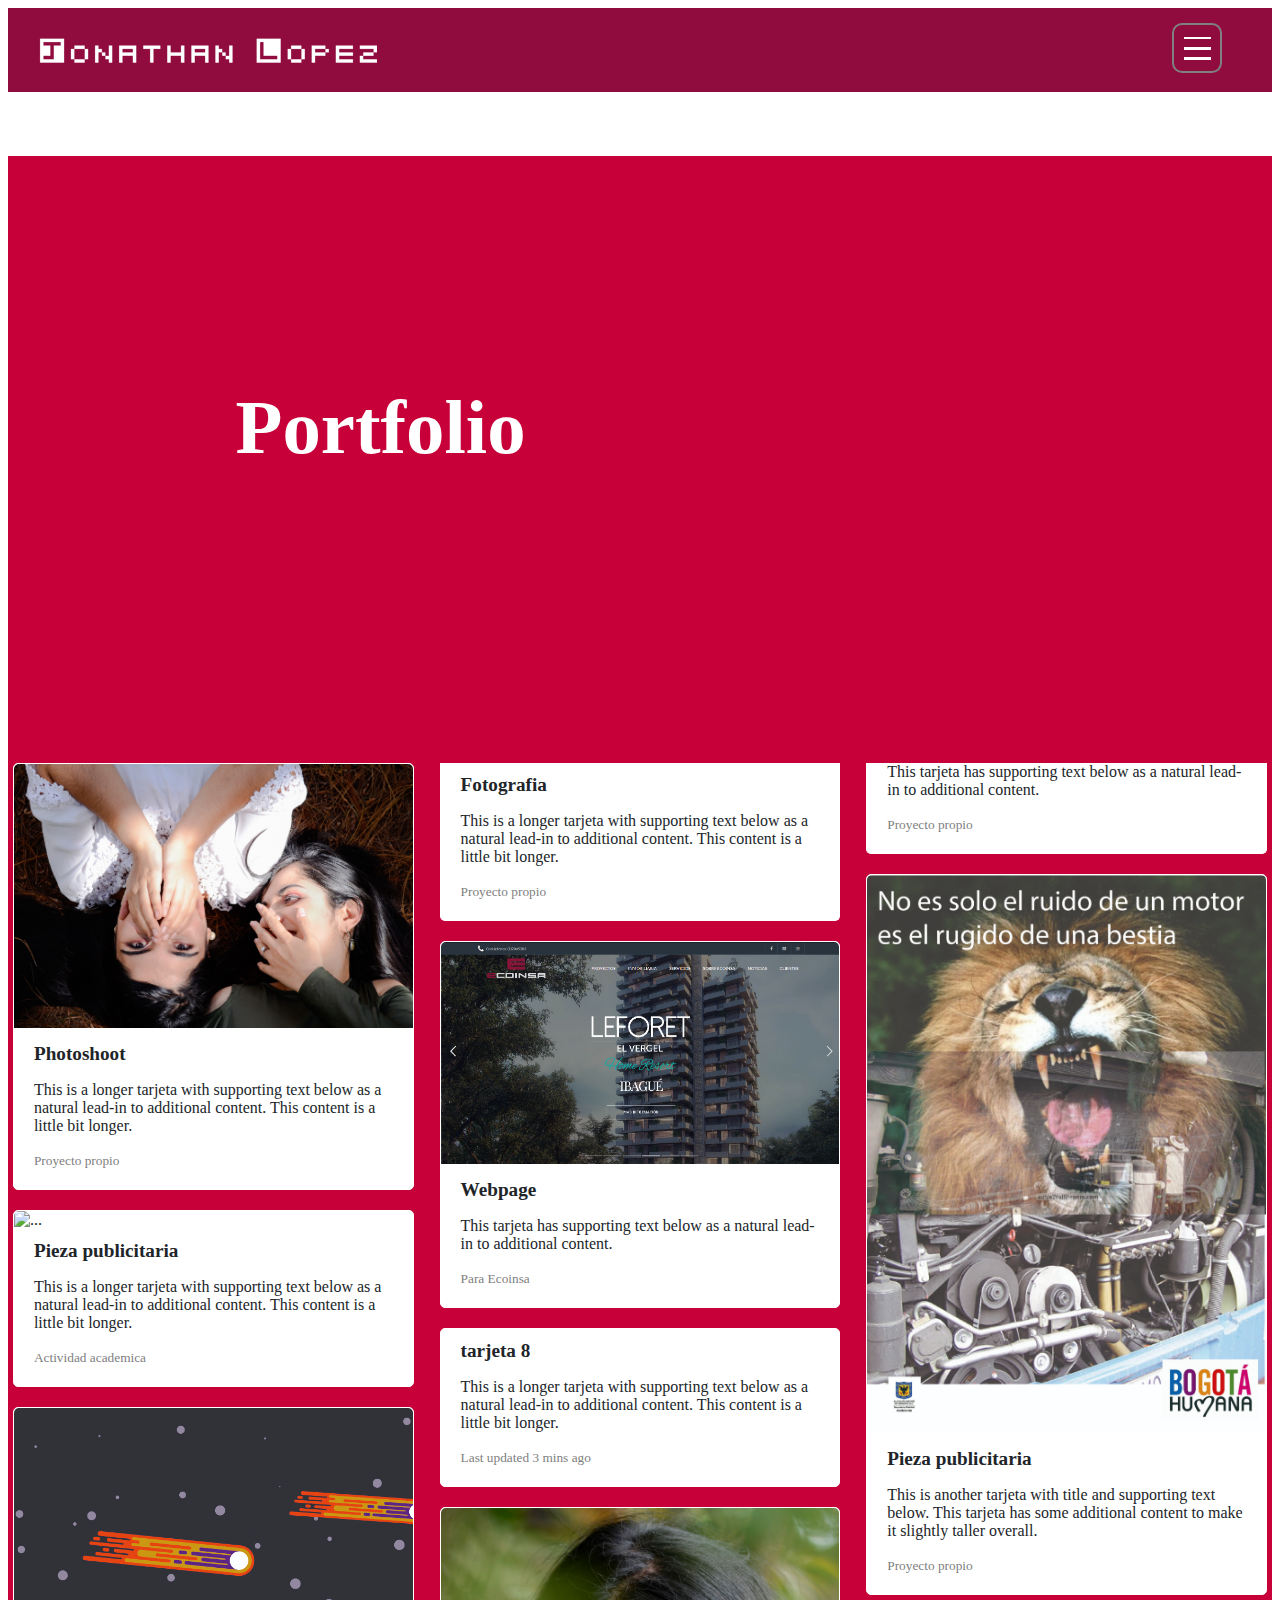
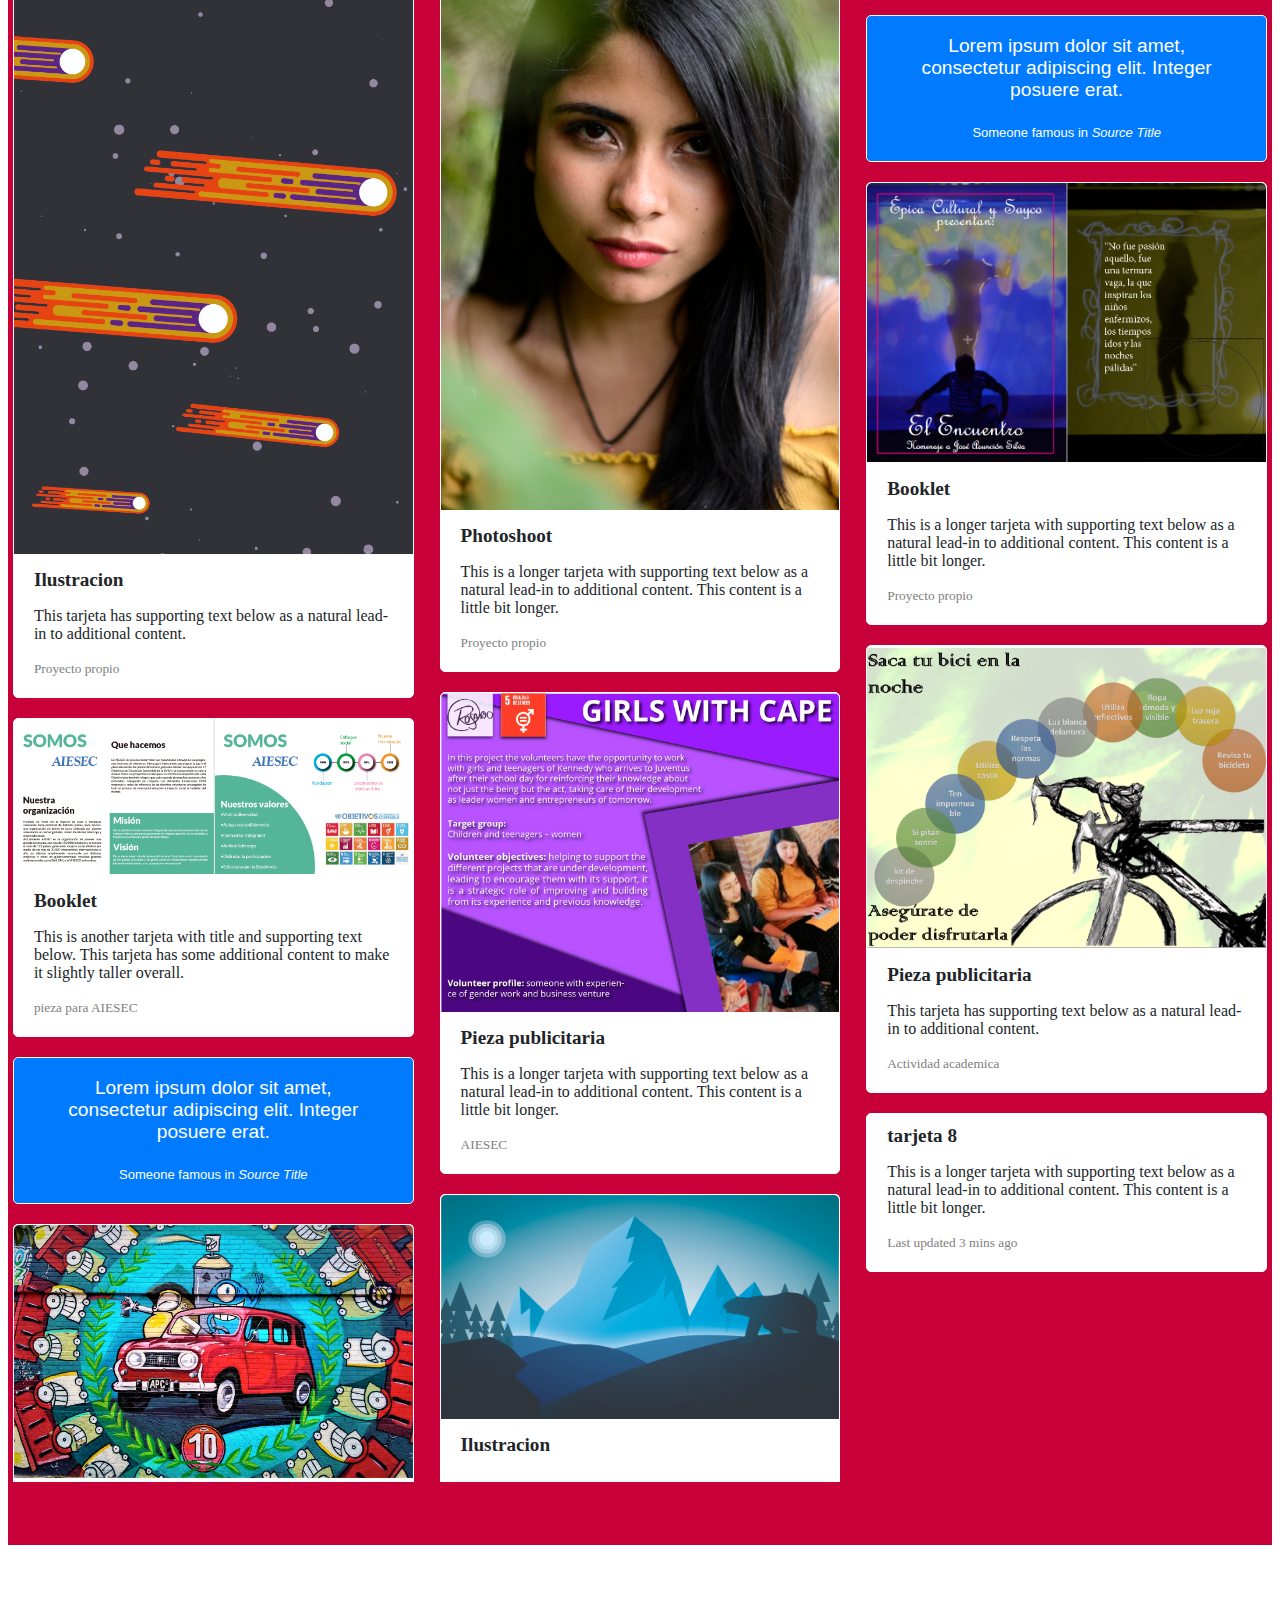
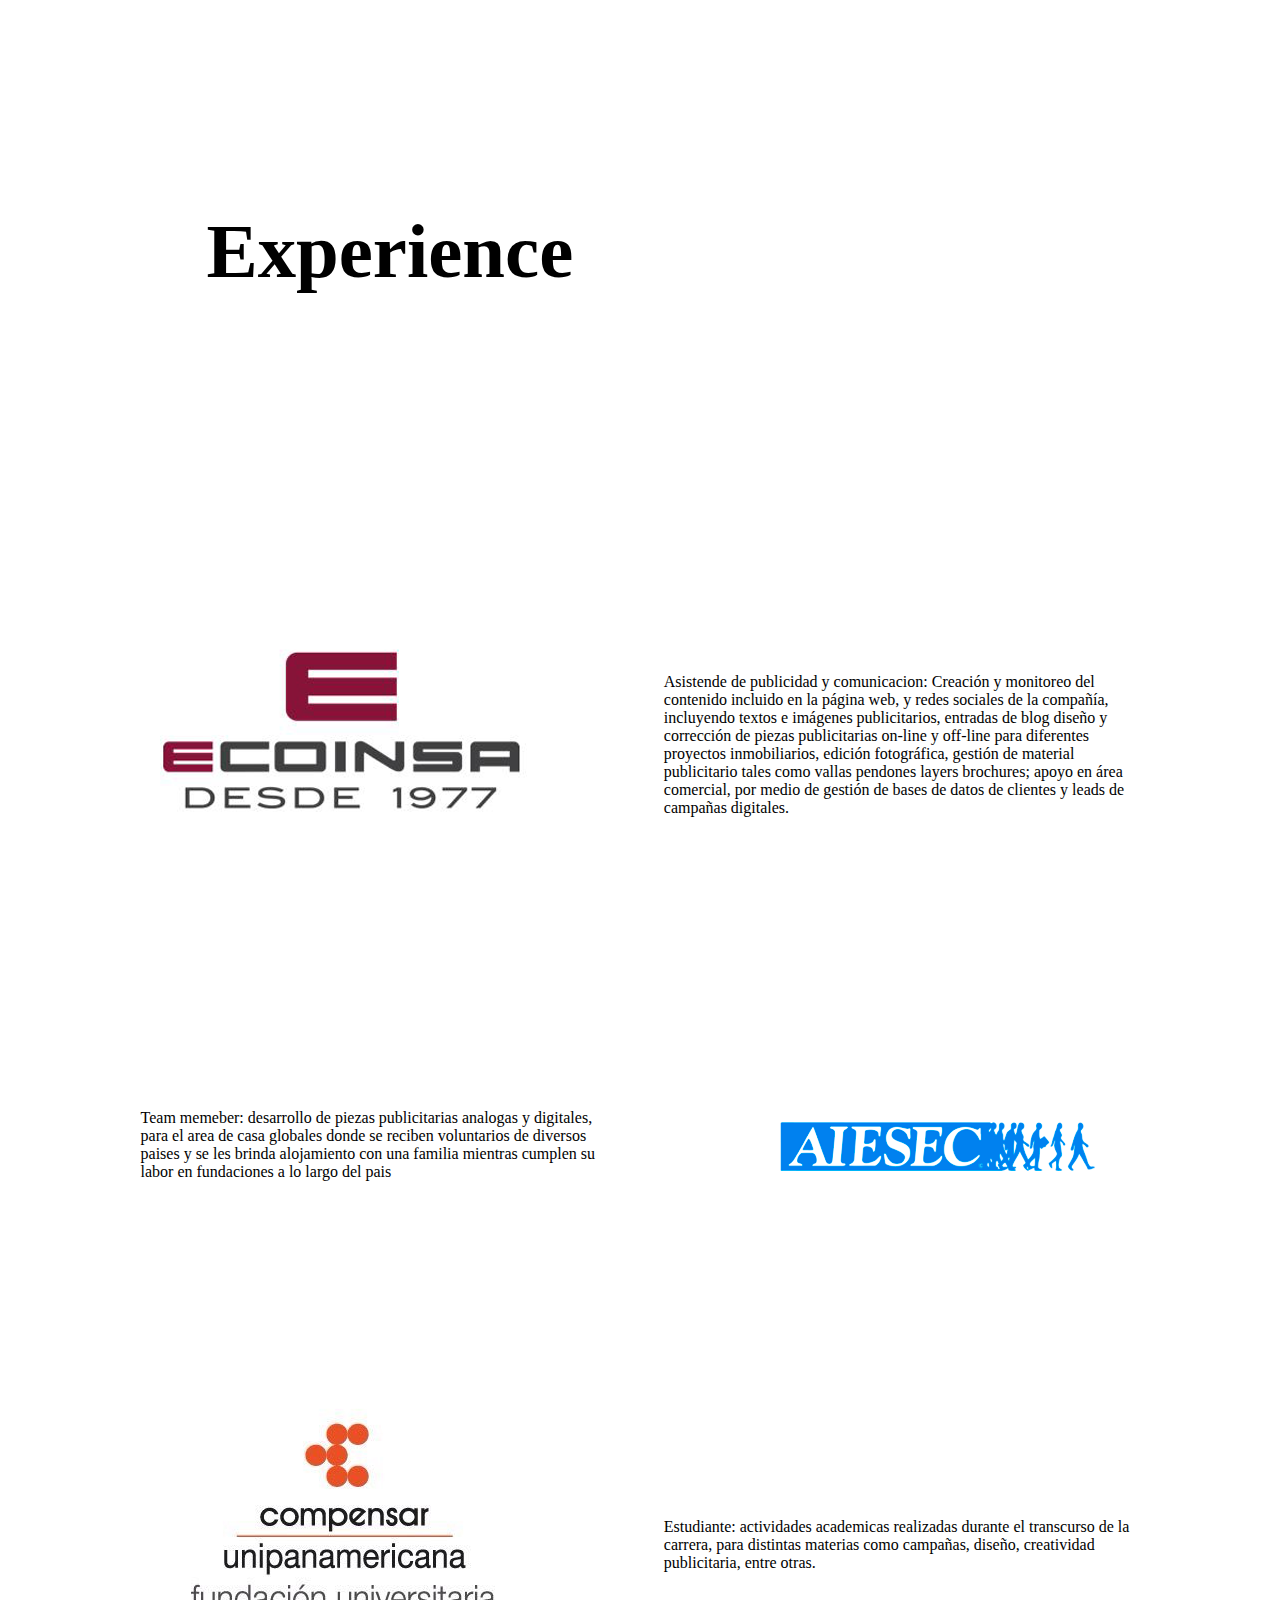
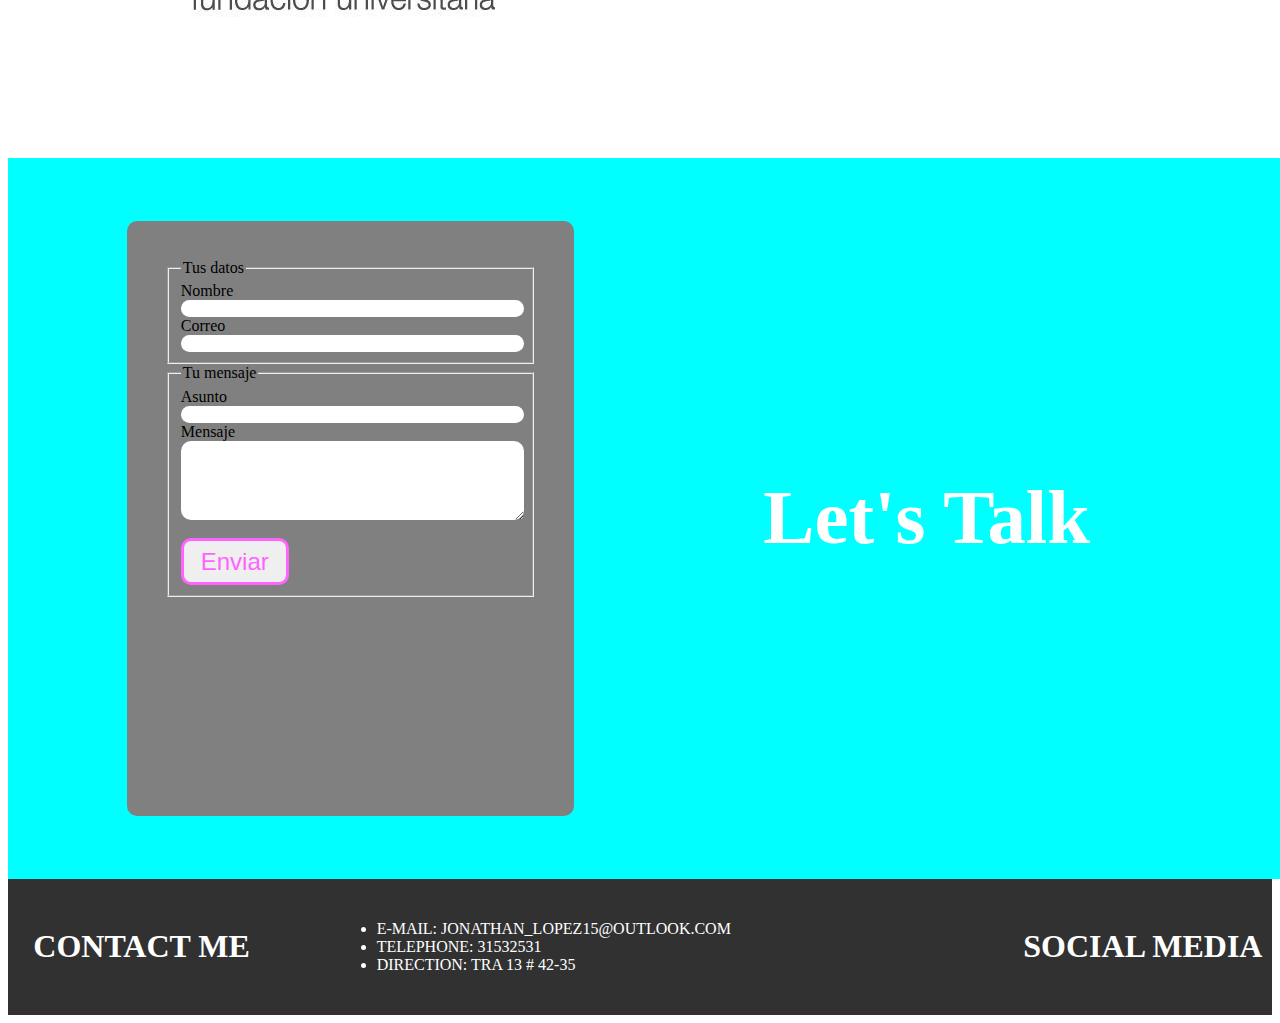
==== about.html @ 1b88109c "portafolio personal" ====
<!DOCTYPE html>
<html lang="es">
<head>
    <meta charset="UTF-8">
    <meta name="viewport" content="width=device-width, initial-scale=1.0" author="Jonathan López">
    <title>Jonathan</title>
    <link rel="stylesheet" href="Css/Index.css">
    <link rel="stylesheet" href="../../../Boostrap/css/bootstrap.min.css">
</head>
<body>
    <header class="">
        <div class="">
          <nav class="about bar">
            <a href=""><img class="logo" src="Imagenes/logo-inv-web.png" alt=""><img class="logo2" src="Imagenes/iniciales-WEB.png" alt=""></a>
            <button class="anvorguesa" id="anvorguesito">
              <span class="tomato" id="t1"></span>
              <span class="tomato" id="t2"></span>
              <span class="tomato" id="t3"></span>
            </button>
            <div class="menu" id="menu">
                <ul class="">
                    <li class="">
                      <a class="links hov" href="Index.html">Home</a>
                    </li>
                    <li class="">
                      <a class="links" href="#sobreMi">About Me</a>
                    </li>
                    <li class="">
                      <a class="links" href="about.html">Portfolio</a>
                    </li>
                    <li class="">
                      <a class="links" href="#formulario">Contact Me</a>
                    </li>
                    <li class="">
                        <a class="links" href="formulario.html">Log-In</a>
                    </li>
                </ul>
            </div>
        </nav>   
        </div>
    </header>
    <section id="portfolio">
        <h2 class="letraGrande" id="titleH">Portfolio</h2>
        <div class="tarjeta-contenedor">
          <div class="tarjeta">
              <img src="Imagenes/Primer Photoshoot 2 (27 of 46).jpg" class="img-card" alt="...">
              <div class="tarjeta-body">
                  <h5 class="tarjeta-titulo">Photoshoot</h5>
                  <p class="tarjeta-descripcion">This is a longer tarjeta with supporting text below as a natural lead-in to additional content. This content is a little bit longer.</p>
                  <p class="tarjeta-descripcion"><small class="mudo">Proyecto propio</small></p>
              </div>
          </div>
          <div class="tarjeta">
              <img src="Imagenes/revista 2-01.jpg" class="img-card" alt="...">
              <div class="tarjeta-body">
                  <h5 class="tarjeta-titulo">Pieza publicitaria</h5>
                  <p class="tarjeta-descripcion">This is a longer tarjeta with supporting text below as a natural lead-in to additional content. This content is a little bit longer.</p>
                  <p class="tarjeta-descripcion"><small class="mudo">Actividad academica</small></p>
                </div>
          </div>
          <div class="tarjeta">
            <img src="Imagenes/meteora-01.jpg" class="img-card" alt="...">
            <div class="tarjeta-body">
              <h5 class="tarjeta-titulo">Ilustracion</h5>
              <p class="tarjeta-descripcion">This tarjeta has supporting text below as a natural lead-in to additional content.</p>
              <p class="tarjeta-descripcion"><small class="mudo">Proyecto propio</small></p>
            </div>
          </div>
          <div class="tarjeta">
              <img src="Imagenes/Captura de pantalla (25).png" class="img-card" alt="...">
              <div class="tarjeta-body">
                <h5 class="tarjeta-titulo">Booklet</h5>
                <p class="tarjeta-descripcion">This is another tarjeta with title and supporting text below. This tarjeta has some additional content to make it slightly taller overall.</p>
                <p class="tarjeta-descripcion"><small class="mudo">pieza para AIESEC</small></p>
              </div>
          </div>
          <div class="tarjeta citas">
            <blockquote class="blockquote mb-0">
              <p>Lorem ipsum dolor sit amet, consectetur adipiscing elit. Integer posuere erat.</p>
              <footer class="blockquote-footer text-white">
                <small>
                  Someone famous in <cite title="Source Title">Source Title</cite>
                </small>
              </footer>
            </blockquote>
          </div>
          <div class="tarjeta">
              <img src="Imagenes/IMG_20170720_112808968_HDR.jpg" class="img-card" alt="...">
              <div class="tarjeta-body">
                  <h5 class="tarjeta-titulo">Fotografia</h5>
                  <p class="tarjeta-descripcion">This is a longer tarjeta with supporting text below as a natural lead-in to additional content. This content is a little bit longer.</p>
                  <p class="tarjeta-descripcion"><small class="mudo">Proyecto propio</small></p>
              </div>
          </div>
          <div class="tarjeta">
            <img src="Imagenes/Captura de pantalla (27).png" class="img-card" alt="...">
            <div class="tarjeta-body">
              <h5 class="tarjeta-titulo">Webpage</h5>
              <p class="tarjeta-descripcion">This tarjeta has supporting text below as a natural lead-in to additional content.</p>
              <p class="tarjeta-descripcion"><small class="mudo">Para Ecoinsa</small></p>
            </div>
          </div>
          <div class="tarjeta">
              <div class="tarjeta-body">
                  <h5 class="tarjeta-titulo">tarjeta 8</h5>
                  <p class="tarjeta-descripcion">This is a longer tarjeta with supporting text below as a natural lead-in to additional content. This content is a little bit longer.</p>
                  <p class="tarjeta-descripcion"><small class="mudo">Last updated 3 mins ago</small></p>
                </div>
          </div>
          <div class="tarjeta">
            <img src="Imagenes/_DSC0140.JPG" class="img-card" alt="...">
            <div class="tarjeta-body">
              <h5 class="tarjeta-titulo">Photoshoot</h5>
              <p class="tarjeta-descripcion">This is a longer tarjeta with supporting text below as a natural lead-in to additional content. This content is a little bit longer.</p>
              <p class="tarjeta-descripcion"><small class="mudo">Proyecto propio</small></p>
            </div>
          </div>
          <div class="tarjeta">
              <img src="Imagenes/Sin título-1_Mesa de trabajo 1 copia.jpg" class="img-card" alt="...">
              <div class="tarjeta-body">
                  <h5 class="tarjeta-titulo">Pieza publicitaria</h5>
                  <p class="tarjeta-descripcion">This is a longer tarjeta with supporting text below as a natural lead-in to additional content. This content is a little bit longer.</p>
                  <p class="tarjeta-descripcion"><small class="mudo">AIESEC</small></p>
                </div>
          </div>
          <div class="tarjeta">
            <img src="Imagenes/wallpaper 2-01.jpg" class="img-card" alt="...">
            <div class="tarjeta-body">
              <h5 class="tarjeta-titulo">Ilustracion</h5>
              <p class="tarjeta-descripcion">This tarjeta has supporting text below as a natural lead-in to additional content.</p>
              <p class="tarjeta-descripcion"><small class="mudo">Proyecto propio</small></p>
            </div>
          </div>
          <div class="tarjeta">
              <img src="Imagenes/ruido-02.jpg" class="img-card" alt="...">
              <div class="tarjeta-body">
                <h5 class="tarjeta-titulo">Pieza publicitaria</h5>
                <p class="tarjeta-descripcion">This is another tarjeta with title and supporting text below. This tarjeta has some additional content to make it slightly taller overall.</p>
                <p class="tarjeta-descripcion"><small class="mudo">Proyecto propio</small></p>
              </div>
          </div>
          <div class="tarjeta citas">
            <blockquote class="blockquote mb-0">
              <p>Lorem ipsum dolor sit amet, consectetur adipiscing elit. Integer posuere erat.</p>
              <footer class="blockquote-footer text-white">
                <small>
                  Someone famous in <cite title="Source Title">Source Title</cite>
                </small>
              </footer>
            </blockquote>
          </div>
          <div class="tarjeta">
              <img src="Imagenes/Captura de pantalla (24).png" class="img-card" alt="...">
              <div class="tarjeta-body">
                  <h5 class="tarjeta-titulo">Booklet</h5>
                  <p class="tarjeta-descripcion">This is a longer tarjeta with supporting text below as a natural lead-in to additional content. This content is a little bit longer.</p>
                  <p class="tarjeta-descripcion"><small class="mudo">Proyecto propio</small></p>
              </div>
          </div>
          <div class="tarjeta">
            <img src="Imagenes/infografia.jpg" class="img-card" alt="...">
            <div class="tarjeta-body">
              <h5 class="tarjeta-titulo">Pieza publicitaria</h5>
              <p class="tarjeta-descripcion">This tarjeta has supporting text below as a natural lead-in to additional content.</p>
              <p class="tarjeta-descripcion"><small class="mudo">Actividad academica</small></p>
            </div>
          </div>
          <div class="tarjeta">
              <div class="tarjeta-body">
                  <h5 class="tarjeta-titulo">tarjeta 8</h5>
                  <p class="tarjeta-descripcion">This is a longer tarjeta with supporting text below as a natural lead-in to additional content. This content is a little bit longer.</p>
                  <p class="tarjeta-descripcion"><small class="mudo">Last updated 3 mins ago</small></p>
                </div>
          </div> 
      </div>
    </section>
    <section id="clientes">
        <h2 class="letraGrande" style="color: black;">Experience</h2>
        <div>
        <div><img src="Imagenes/274765_CL_2020-2-7-web.png" alt=""></div>
        <p class="bio">Asistende de publicidad y comunicacion: Creación y monitoreo del contenido incluido en la página web, y redes sociales de la compañía, incluyendo textos e imágenes publicitarios, entradas de blog diseño y corrección de piezas publicitarias on-line y off-line para diferentes proyectos inmobiliarios, edición fotográfica, gestión de material publicitario tales como vallas pendones layers brochures; apoyo en área comercial, por medio de gestión de bases de datos de clientes y leads de campañas digitales.</p>
    </div>
    <div>
        <p class="bio">Team memeber: desarrollo de piezas publicitarias analogas y digitales, para el area de casa globales donde se reciben voluntarios de diversos paises y se les brinda alojamiento con una familia mientras cumplen su labor en fundaciones a lo largo del pais</p>
        <div><img src="Imagenes/AIESEC-LOGO-web.png " alt=""></div>
    </div>
    <div>
        <div><img src="Imagenes/jW7qaU0W_400x400.jpg" alt=""></div>
        <p class="bio">Estudiante: actividades academicas realizadas durante el transcurso de la carrera, para distintas materias como campañas, diseño, creatividad publicitaria, entre otras.  </p>
    </div>        
    </section>
    <section id="formulario" class="formulario">
        <form action="Index.html" method="POST" onsubmit="return  ">
            <fieldset>
                <legend>Tus datos</legend>
                <label for="">Nombre</label>
                <input type="text" name="nombreCompleto" required id="Nombre">
                <label for="">Correo</label>
                <input type="email" required name="Correo" id="Correo">
            </fieldset>
            <fieldset> 
                <legend>Tu mensaje</legend>
                <label for="">Asunto</label>
                <input type="text" maxlength="20">
                <label for="">Mensaje</label>
                <textarea name="Comentarios" id="" cols="40" rows="5" required></textarea>
                <br>
                <button class="enlace">Enviar</button>
            </fieldset> 
        </form>
        <h2 class="letraGrande">Let's Talk</h2>
    </section>
    <footer class="foot">

        <h1>Contact me</h1>
            <ul class="titulo">
                
                <li>E-Mail: Jonathan_lopez15@outlook.com</li>
               <li>Telephone: 31532531</li>
               <li>Direction: Tra 13 # 42-35</li>
            </ul>
            
        <div class="ultimo">
            <h1>Social Media</h1>
        <a href="www.facebook.com"><img src="../Imagenes/facebook.png" alt=""></a>
        <a href="www.github.com"><img src="../Imagenes/linkedin.png" alt=""></a>
        <a href="www.whatsapp.com"><img src="../Imagenes/whatsapp.png" alt=""></a>
        </div>
    </footer>
    <script src="../../Boostrap/js/jquery-3.4.1.min.js"></script>
    <script src="../../Boostrap/js/bootstrap.min.js"></script>
    <script src="Js/Index2.js"></script>
</body>
</html>
---- Css/Index.css ----
.container-fluid{
    margin: 0;
}
.logo2{
    display: none;
}
header{
    background-color: black;
   margin: auto;
}
.foot{
    background-color: rgb(49, 49, 49);
    color: white;
    display: flex;
    padding: 2%;
    align-items: center;
    text-transform: uppercase;
}
.ultimo{
    display: flex;
    min-width: 33%;
    justify-content: end;
}
.foot h1{
    min-width: 25%;
}
.ultimo img{
    max-width: 80px;
    padding: 20%;    
}
.foot img:hover{
    opacity: 50%;
}
.titulo{
    min-width: 40%;
}
#home{
    text-align: center;
    background-color: black;
    display: block;
    padding-bottom: 6%;
}
#home h1{
    font-size: 10vw;
    color: magenta;
}
.letraGrande{
    font-size: 6vw;
    padding: 15%;
    color: white;
}
#sobreMi{
    background-color: purple;
    display: flex;
    flex-wrap: wrap;
    align-items: center;
    width: 100%;
}
.parrafo{
    color: white;
    font-size: larger;
    padding-bottom: 10%;
}
.bio{
    max-width: 40%;
    padding: 5%;  
}
.cartas{
    padding: 10%;
}
#portfolio{
    background-color: #C70039;
    padding-bottom:5% ;
}
#titleH{
    padding: 18%;
}
#servicios{
    background-color: black;
}
.enlace{
    border: solid rgb(255, 100, 255);
    text-decoration: none;
    padding: 2% 5% 2% 5%;
    border-radius: 10px;
    color: rgb(255, 100, 255);
    font-size: x-large;
}
.enlace:hover{
    background-color: rgb(255, 100, 255);
    color: white;
    text-decoration: none;
}
#clientes{
    padding: 1%;
    display: block;
}
#clientes div{
    padding: 0% 2% 0% 2%;
    display: flex;
    min-width: 40%;
    flex-wrap: wrap;
    justify-content: center;
    align-items: center;
}
.formulario input, label, textarea{
    border-radius: 10px;
    border: none;
    display: block;
    width: 100%;  
}
.formulario form{
    padding: 1%;
    background-color: gray;  
    border-radius: 10px; 
    padding: 3%; 
    margin-right: 0 2%;
}
.formulario{
    background-color: cyan;
    padding: 5%; 
    display: flex; 
    width: 100%;
    justify-content: center;
}
.letra{
    font-size: 5rem;
    text-shadow: 10px,10px,10px black;
}
.oculto{
    display: none;
}
#sliderContainer{
    position: relative;
}
.slide img{
    width: 100%;
} 
.slide{
    position: relative;
    display: none;
}
.activa{
    display: block;
}
.movex{
    position: absolute;
    left: 50%;
    transform: translateX(-50%);
    bottom: 5%;
    display: flex;    
}
.navDot{
    background-color: white;
    border-radius: 100%;
    opacity: 50%;
    margin: 0 5px;
    padding: 5px;
}
.navDot:hover{
    opacity: 100%;
}
.flecha img{
    width: 30px ;
}
.movey{
    position: absolute;
    top: 0%;
    width: 15%;
    justify-content: center;
    height: 100%;
    align-items: center;
    display: flex;
    opacity: 40%;
}
.movey:hover{
    opacity: 70%;
}
#next{
    left: 100%;
    transform: translateX(-100%);
} 
.activeDot{
    opacity: 100%;
}
.fadeIn{
    animation-name: slide;
    animation-duration: .5s;
}
.bar{
background-color: black;
padding: 1.2% 2%;
}
.about{
background-color: #900C3F;
padding: 1.2% 2%;
}
.menu {
position: relative;
display: none;
}
.menu ul{
position: relative;
right: -2%;
width: 35%; 

float: right;     
}
.menu ul li{
padding: 10%;
list-style: none;
border-bottom: white solid 1px;
}
.links{
text-decoration: none;
color: gray;
font-weight: 500;
font-size: x-large;
}
.links:hover{
color: white;
font-weight: 700;
text-decoration: none;
}
.hov{
color: white;
font-weight: 700;
}
.anvorguesa{
border: solid gray 2px;
height: 50px;
width: 50px;
background: none;
float: right;
margin: 0 2%;
border-radius: 10px;
position: relative;
display: flex;
justify-content: center;
align-items: center;
}
.tomato{
transition: .5s;
width: 60%;
display: block;
background-color: white;
height: 6%;
position: absolute;
content: '';
}
#t1{
    top: 25%;
}
#t3{
    bottom: 25%;
}
.x{
    transform: rotateZ(45deg);
    transition: .5s;
}
.cruz{
    transform: rotateZ(135deg);
    transition: .5s;
}
.d{
    transition: .5s;
    height: 0;
}
.tarjeta-contenedor{
    column-count: 3;
    color: #212529;
    margin-top: 2%;
}
.tarjeta{

    margin: 20px 5px ;   
    border-radius: 5px;
    background-color: white;
    border: white solid 1px;
}
.tarjeta:first-child{
    margin-top: 0;
}

.img-card{
    width: 100%;
    margin: 0;
    border-radius: 5px 5px 0 0;
}
.tarjeta-body{
    padding: 1% 5%;
}
.tarjeta-titulo{
    font-size: larger;
    margin: 0;
    margin-top: 2%;
    font-weight: 600;
}
.mudo{
    color: gray;
}
.citas{
    background-color: #007bff;
    color: white;
    font-family: 'Segoe UI', Tahoma, Geneva, Verdana, sans-serif;
    font-size: larger;
    font-weight: 500;
    text-align: center;
}
.citas small{
    font-size: small;
}
@keyframes slide {
    from{opacity: 50%;}
to{opacity: 100%;}
}
.caption{
    position: absolute;
    bottom: 10%;
    color: white;
    text-align: center;
    left: 50%;
    transform: translateX(-50%);
}
.caption h2{
    font-size: 6vw;
    text-shadow: 5px 5px 10px black;
}
.caption h5{
    font-size: x-large;
    text-shadow: 5px 5px 10px black;
}
@media (max-width:700px){
    .logo{
        display: none;
    }
    .anvorguesa{
        margin-top: 2%;
    }
    .logo2{
        display: initial;
    }
    .foot, .ultimo, #sobreMi, .formulario{
        display: block;
        text-align: center;
    }
    .ultimo img{
        padding: 3%;

    }
    .foot{
        text-transform: initial;
    }
    .bio{
        max-width: 100%;
    }
    .caption h5{
        font-size: large;
    }
    .caption h2{
        font-size: xx-large;
    }
    .letraGrande{
        font-size: 3rem;
    }
    .menu{
        left: -2%;
    }
    .menu ul{
        position: relative;
        width: 100%;
        padding: 0;
        
    }
    .menu ul li{
        padding: 3%;
    }

}
@media (max-width:1100px) and (min-width:701px){
    .ultimo{
        display: flex;
        flex-wrap: wrap;
        text-align: center;
    }
}
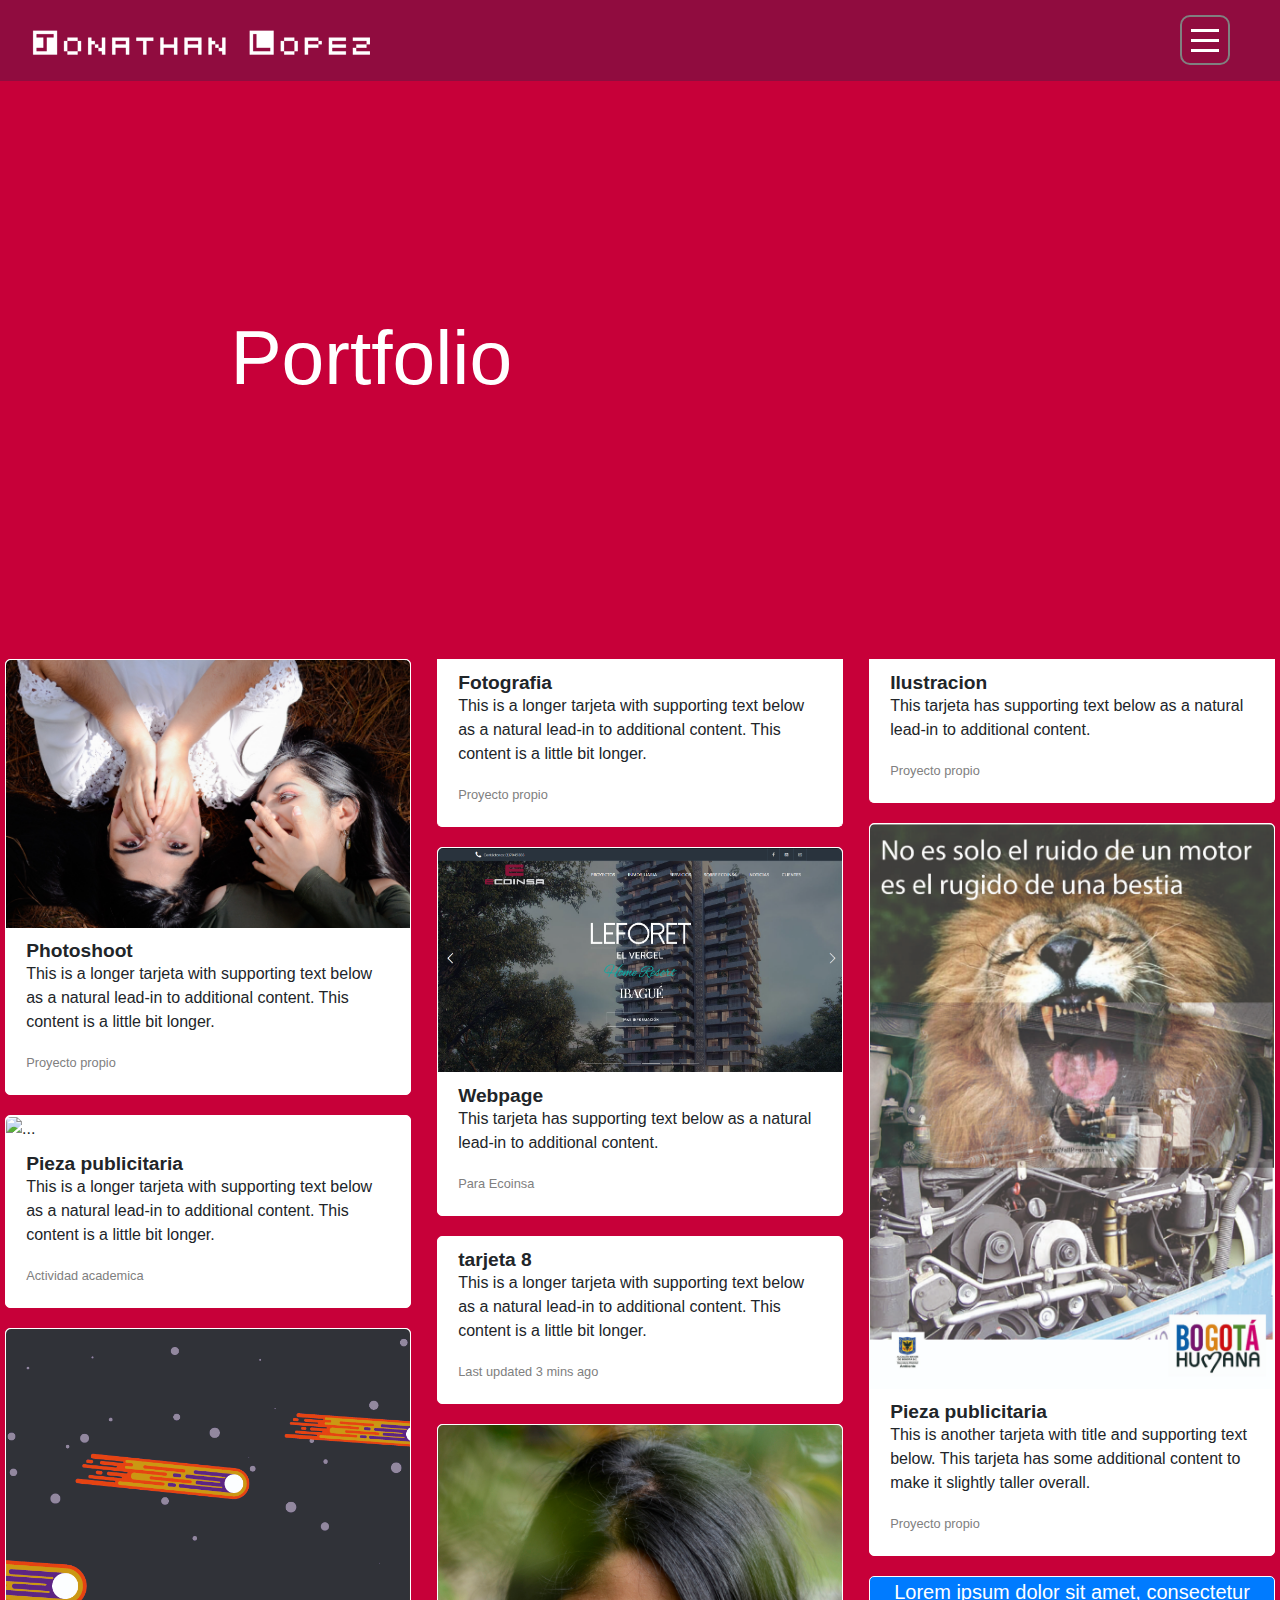
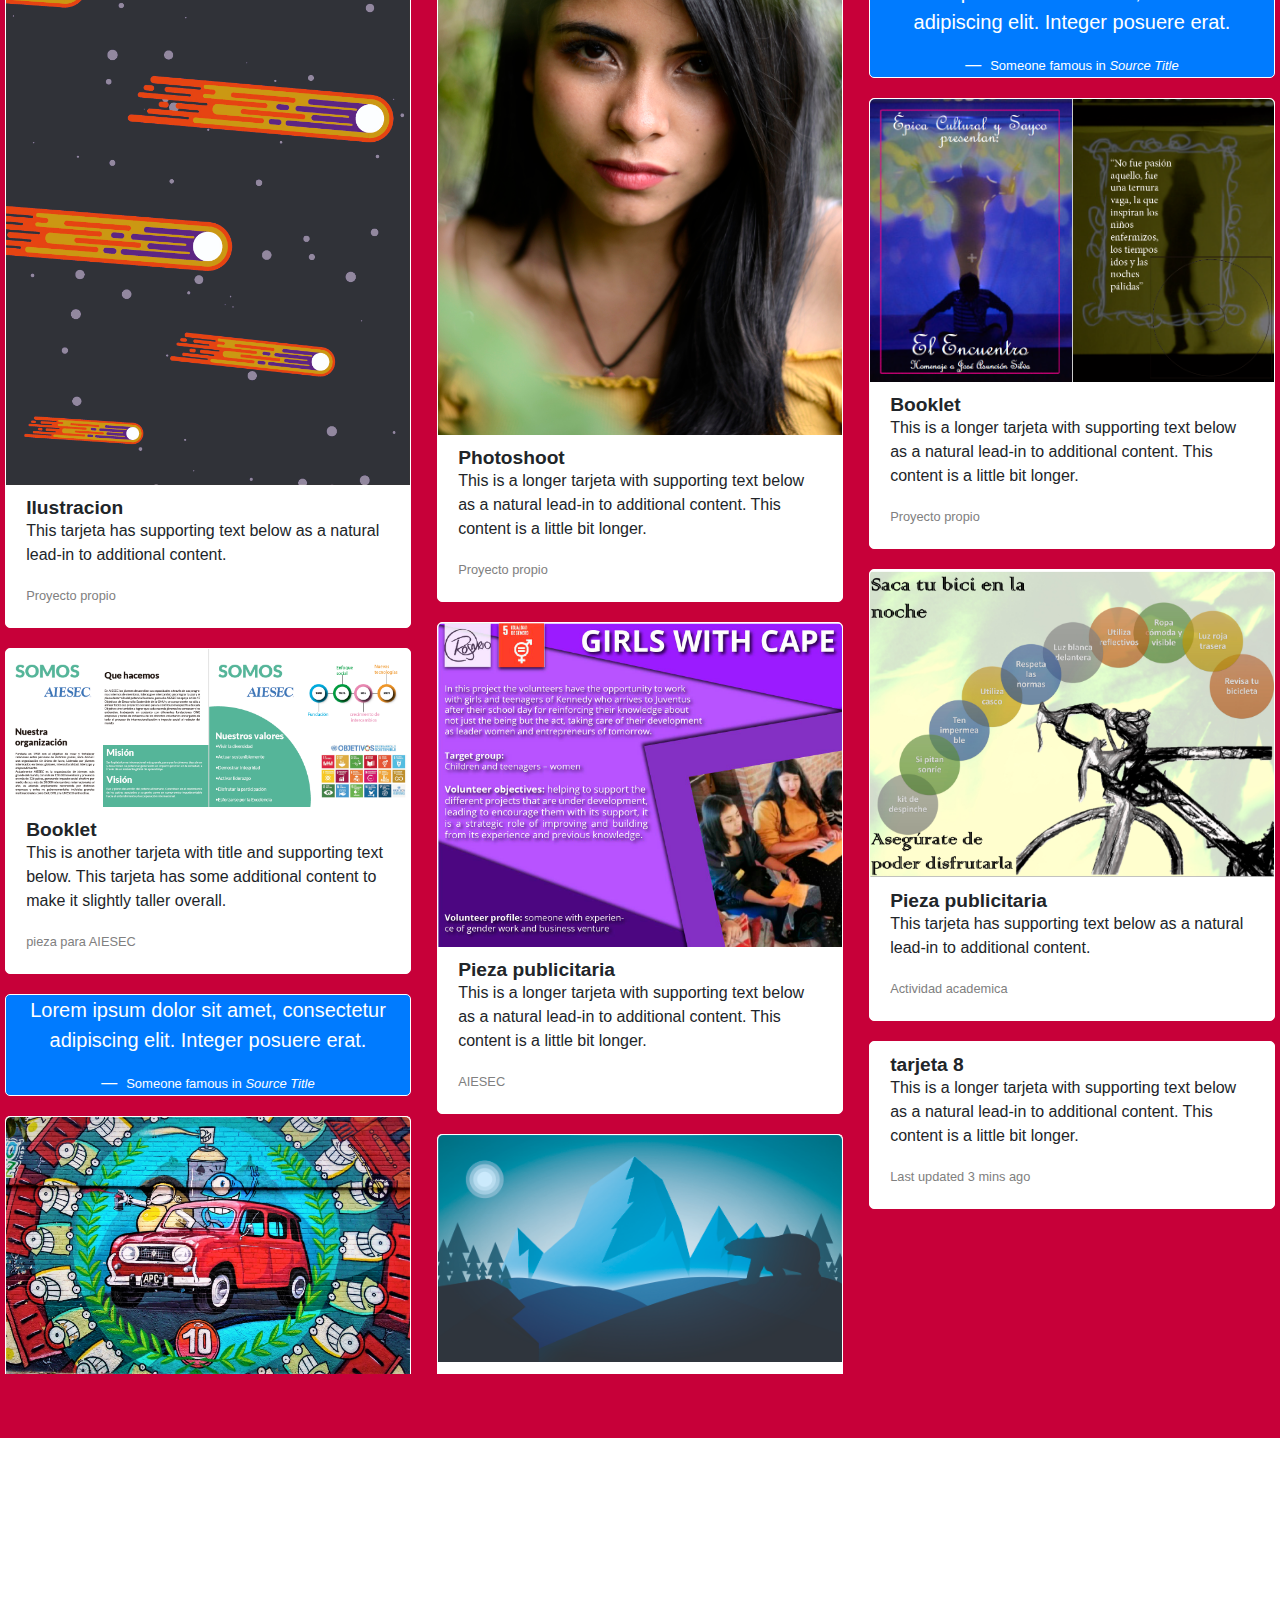
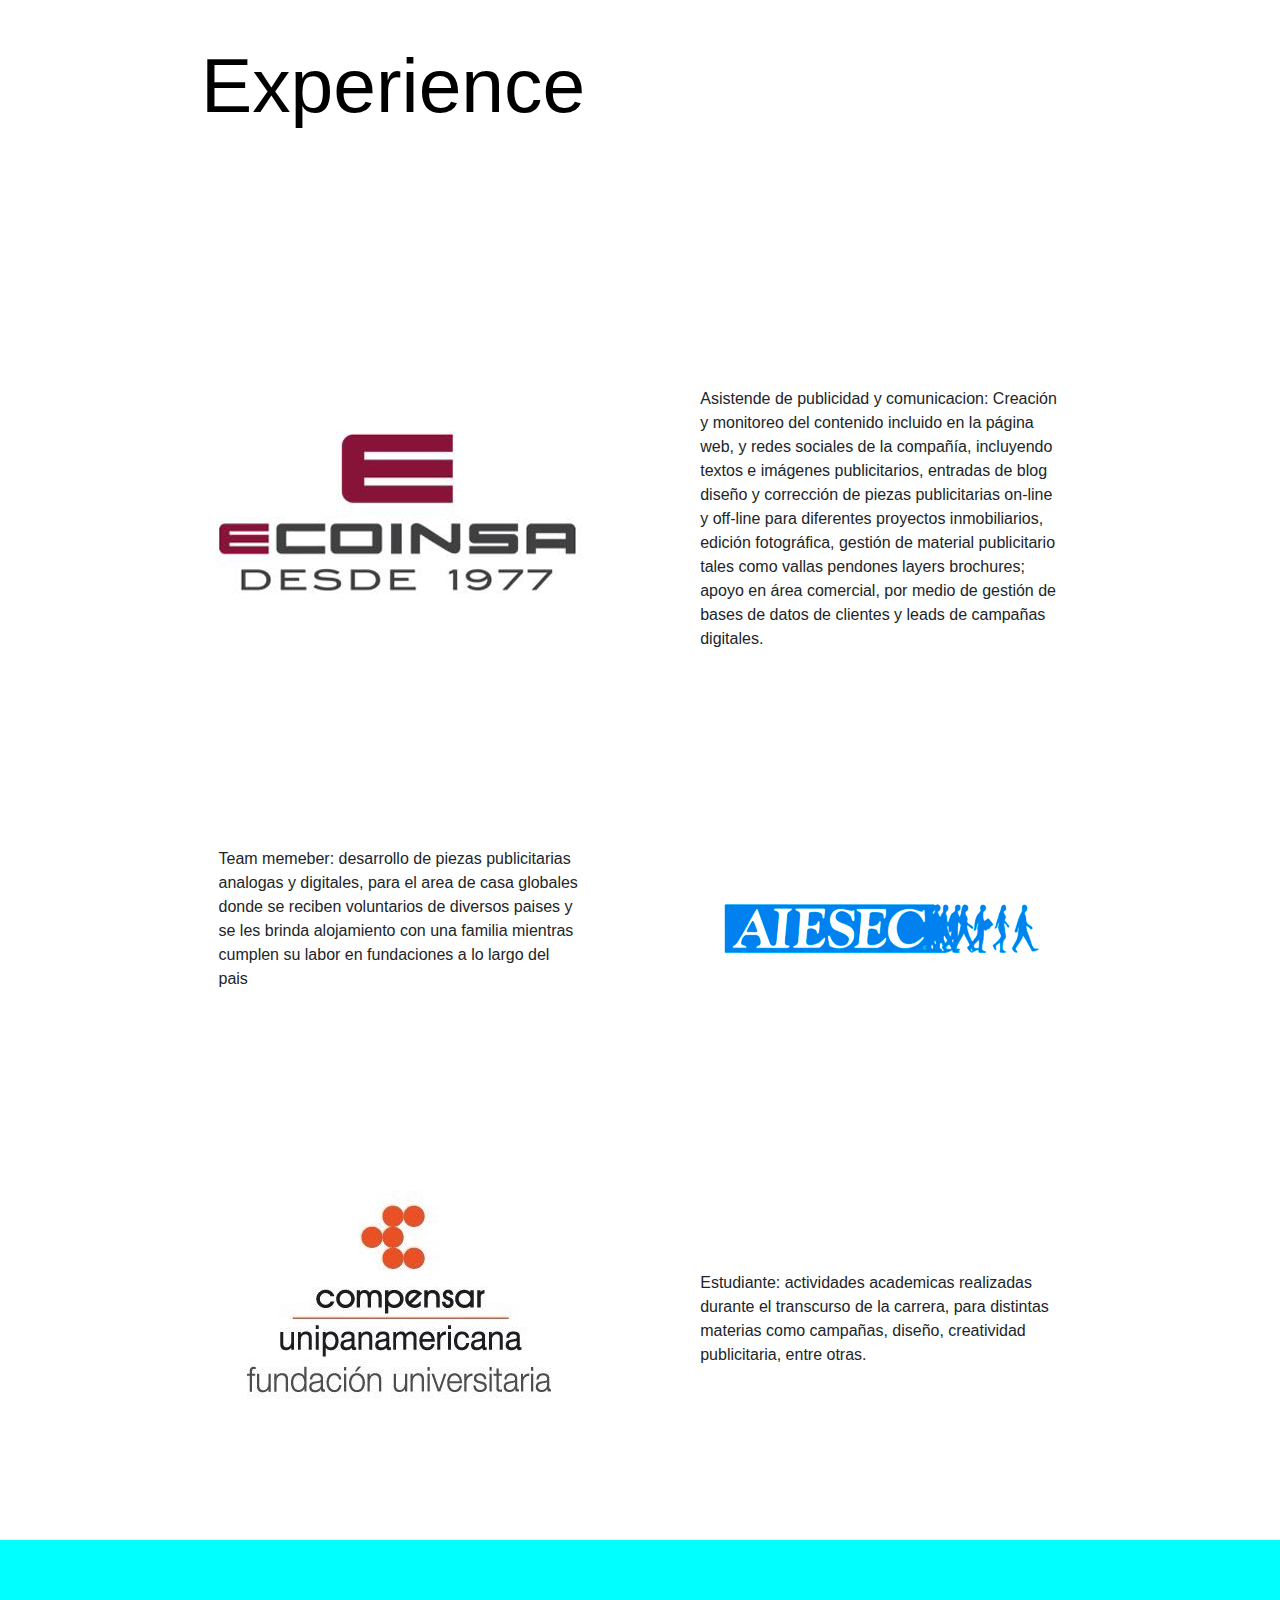
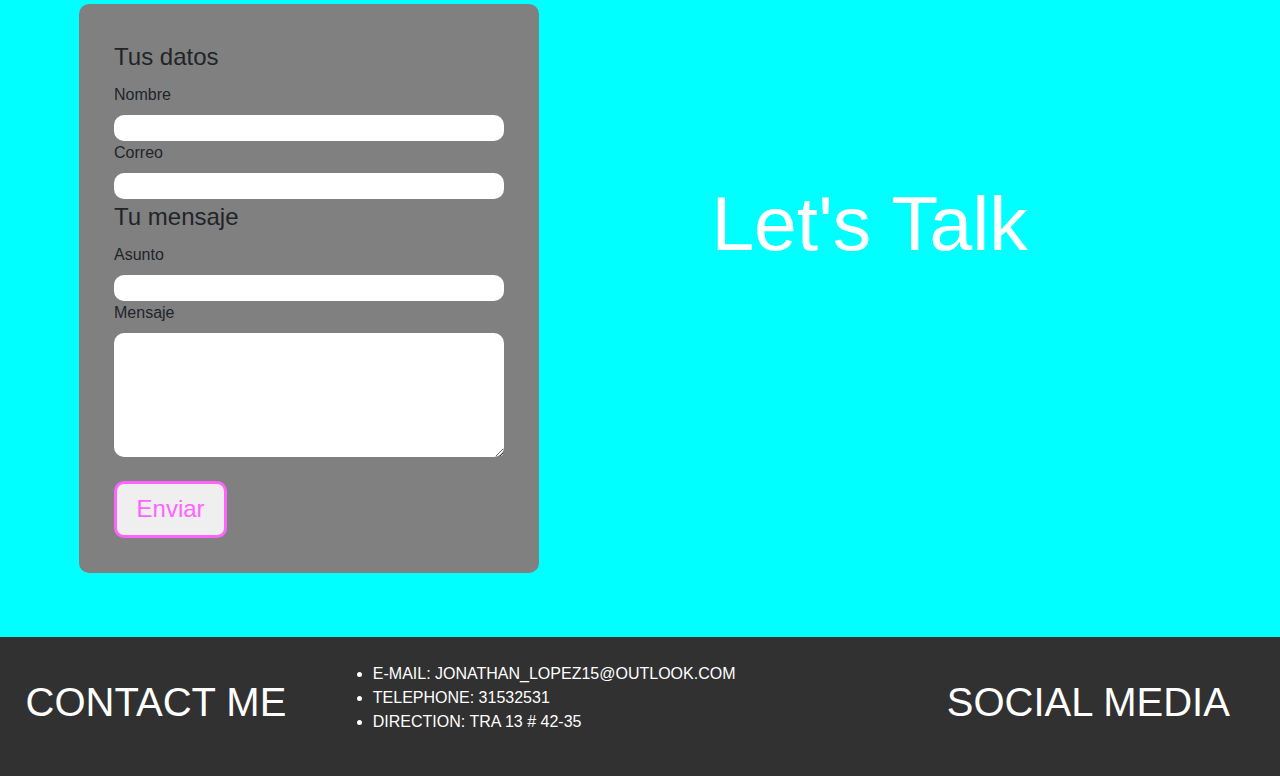
==== commit f9c55f81: "Portafolio personal" ====
--- a/about.html
+++ b/about.html
@@ -5,7 +5,7 @@
     <meta name="viewport" content="width=device-width, initial-scale=1.0" author="Jonathan López">
     <title>Jonathan</title>
     <link rel="stylesheet" href="Css/Index.css">
-    <link rel="stylesheet" href="../../../Boostrap/css/bootstrap.min.css">
+    <link rel="stylesheet" href="Boostrap/css/bootstrap.min.css">
 </head>
 <body>
     <header class="">
